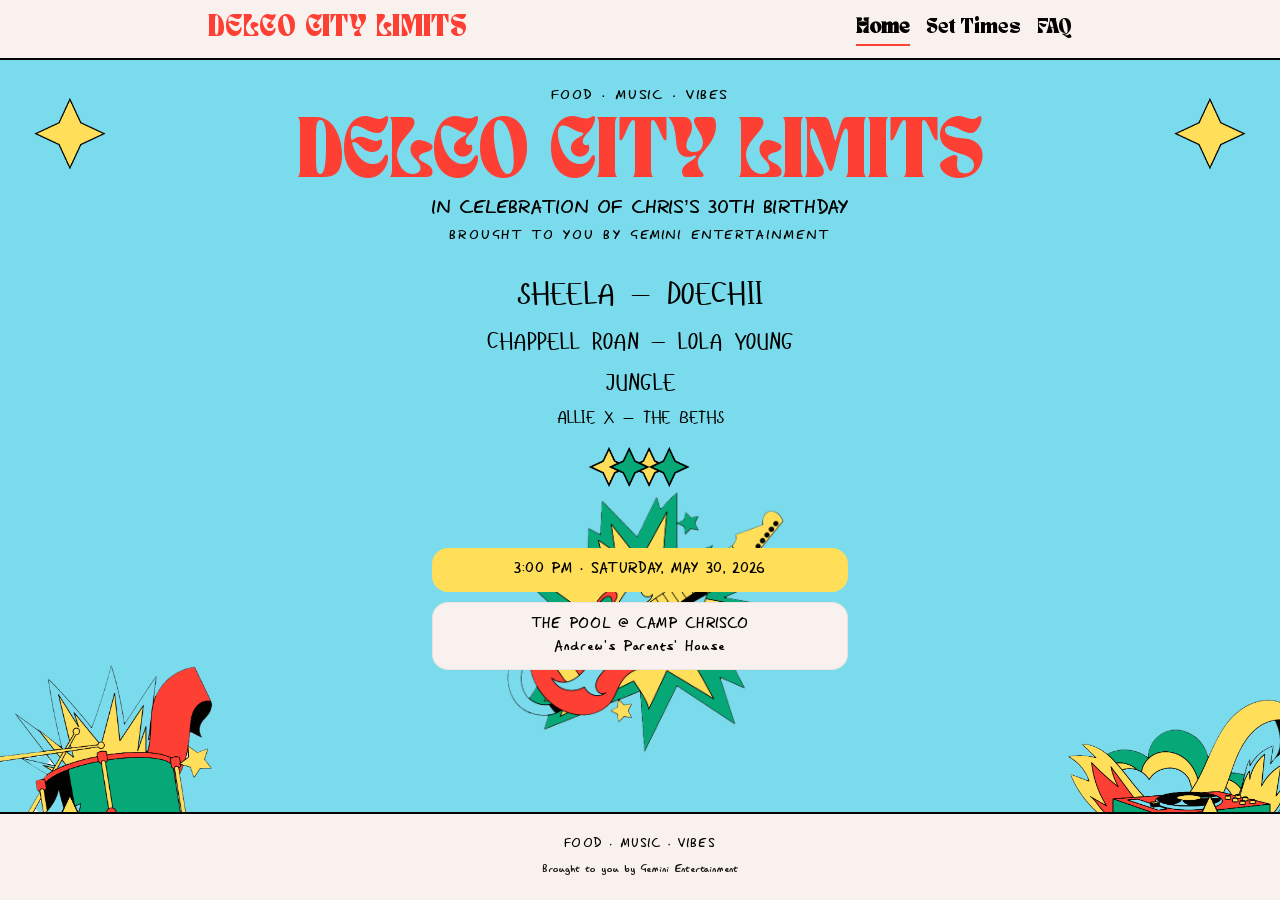
==== index.html @ e0fbc3f2 "create" ====
<!DOCTYPE html>
<html lang="en">
  <head>
    <meta charset="utf-8" />
    <meta name="viewport" content="width=device-width, initial-scale=1" />
    <meta
      name="description"
      content="Delco City Limits — a poolside birthday festival at Camp Chrisco. Saturday, May 30, 2026."
    />
    <title>Delco City Limits</title>
    <link rel="stylesheet" href="css/styles.css" />
  </head>
  <body class="layout-stretch page-home">
    <header class="site-header">
      <div class="site-header__inner">
        <a class="site-logo" href="index.html">DELCO CITY LIMITS</a>
        <nav class="site-nav" aria-label="Main">
          <a href="index.html" aria-current="page">Home</a>
          <a href="set-times.html">Set Times</a>
          <a href="faq.html">FAQ</a>
        </nav>
      </div>
    </header>

    <main class="site-main">
      <p class="hero-sub">Food · Music · Vibes</p>
      <h1 class="hero-title">DELCO CITY LIMITS</h1>
        <p class="home-celebration">
          In celebration of Chris’s 30th birthday
        </p>
      <p class="hero-sub hero-sub--spaced">Brought to you by Gemini Entertainment</p>

      <ul class="lineup-list lineup-list--home">
        <li class="lineup-tier-1">SHEELA — DOECHII</li>
        <li class="lineup-tier-2">CHAPPELL ROAN — LOLA YOUNG</li>
        <li class="lineup-tier-2">JUNGLE</li>
        <li class="lineup-tier-3">ALLIE X — THE BETHS</li>
      </ul>

      <div class="home-stars-rule" role="presentation" aria-hidden="true"></div>

      <div class="logistics-backdrop">
        <div class="banner-stack banner-stack--home">
          <a class="banner banner--yellow banner--rounded" href="set-times.html">3:00 PM · SATURDAY, MAY 30, 2026</a>
          <div class="banner banner--sky banner--rounded">
            THE POOL @ CAMP CHRISCO<br />
            Andrew's Parents' House
          </div>
        </div>
      </div>

      <!-- <p class="first-set-callout">First set starts at 3PM</p> -->

      <!-- <section class="home-blurb">
        <p class="footer-tagline home-afters">Afters: ???</p>
      </section> -->

      <!-- <div class="cta-row">
        <a class="btn" href="set-times.html">Set times</a>
        <a class="btn btn--secondary" href="faq.html">FAQ</a>
      </div> -->
    </main>

    <footer class="site-footer">
      <div class="site-footer__inner">
        <p class="footer-tagline">Food · Music · Vibes</p>
        <p class="footer-credit">Brought to you by Gemini Entertainment</p>
      </div>
    </footer>
  </body>
</html>
---- css/styles.css ----
/* Delco City Limits — festival palette & typography
 * Font files live in /fonts/ — see README for filenames.
 */

@font-face {
  font-family: "TAN Nimbus";
  src:
    url("../fonts/TAN-NIMBUS.woff2") format("woff2"),
    url("../fonts/TAN-NIMBUS.woff") format("woff");
  font-weight: 400;
  font-style: normal;
  font-display: swap;
}

@font-face {
  font-family: Hangyaboly;
  src: url("../fonts/Hangyaboly.ttf") format("truetype");
  font-weight: 400;
  font-style: normal;
  font-display: swap;
}

@font-face {
  font-family: "Lazy Dog";
  src: url("../fonts/lazy_dog.ttf") format("truetype");
  font-weight: 400;
  font-style: normal;
  font-display: swap;
}

:root {
  --color-green: #05a776;
  --color-sky: #7adbec;
  --color-red: #fd3f34;
  --color-yellow: #ffde59;
  --color-cream: #f9f1ed;
  --color-ink: #030200;
  --color-orange: #e85d04;

  --font-display: "TAN Nimbus", "Arial Black", "Helvetica Neue", sans-serif;
  --font-tagline: "TAN Nimbus", "Arial Black", "Helvetica Neue", sans-serif;
  --font-lazy-dog: "Lazy Dog", "Trebuchet MS", sans-serif;
  --font-lineup: Hangyaboly, "Trebuchet MS", sans-serif;
  --font-body: system-ui, -apple-system, "Segoe UI", Roboto, sans-serif;

  --border-banner: 2px solid var(--color-ink);
  --radius-panel: 12px;
  --max-content: 42rem;
}

*,
*::before,
*::after {
  box-sizing: border-box;
}

html {
  scroll-behavior: smooth;
}

body {
  margin: 0;
  min-height: 100vh;
  font-family: var(--font-body);
  font-size: 1.05rem;
  line-height: 1.55;
  color: var(--color-ink);
  background: var(--color-sky);
}

/* Home page: corner stars + bottom art on a fixed layer (z-index 0); text in header/main/footer stays above. */
body.page-home {
  background-color: var(--color-sky);
  position: relative;
}

body.page-home::before {
  content: "";
  position: fixed;
  inset: 0;
  z-index: 0;
  pointer-events: none;
  background-image:
    url("../assets/single_yellow_star.png"),
    url("../assets/single_yellow_star.png"),
    url("../assets/single_yellow_star.png"),
    url("../assets/single_yellow_star.png"),
    url("../assets/drum_pad.png"),
    url("../assets/dj_booth.png");
  background-position:
    left 2% top 5.5rem,
    right 2% top 5.5rem,
    left 2% bottom 3%,
    right 2% bottom 3%,
    left -6% bottom -5%,
    right -7% bottom -4%;
  background-repeat: no-repeat;
  background-size:
    min(15vw, 92px) auto,
    min(15vw, 92px) auto,
    min(15vw, 92px) auto,
    min(15vw, 92px) auto,
    min(40vw, 300px) auto,
    min(40vw, 300px) auto;
}

@media (max-width: 640px) {
  body.page-home::before {
    background-position:
      left 1% top 5rem,
      right 1% top 5rem,
      left 1% bottom 2%,
      right 1% bottom 2%,
      left -14% bottom -10%,
      right -14% bottom -8%;
    background-size:
      min(20vw, 72px) auto,
      min(20vw, 72px) auto,
      min(20vw, 72px) auto,
      min(20vw, 72px) auto,
      min(58vw, 200px) auto,
      min(56vw, 200px) auto;
  }
}

/* Shrunk row of stars between lineup and date/location banners */
.home-stars-rule {
  height: clamp(2rem, 6vw, 3.25rem);
  margin: 0.5rem auto 1.35rem;
  max-width: min(28rem, 88vw);
  background-image: url("../assets/row_of_stars_overlapping.png");
  background-repeat: no-repeat;
  background-position: center center;
  background-size: contain;
  pointer-events: none;
}

body.page-home > .site-main,
body.page-home > .site-footer {
  position: relative;
  z-index: 1;
}

/* Keep the guitar/backdrop art behind neighboring copy if it overflows the block. */
body.page-home .site-main > *:not(.logistics-backdrop) {
  position: relative;
  z-index: 1;
}

body.page-home .site-main > .logistics-backdrop {
  z-index: 0;
}

a {
  color: var(--color-red);
  text-decoration-thickness: 2px;
  text-underline-offset: 3px;
}

a:hover {
  color: var(--color-green);
}

/* --- Layout chrome --- */

.site-header {
  background: var(--color-cream);
  border-bottom: var(--border-banner);
  position: sticky;
  top: 0;
  z-index: 10;
}

.site-header__inner {
  max-width: 56rem;
  margin: 0 auto;
  padding: 0.75rem 1rem;
  display: flex;
  flex-wrap: wrap;
  align-items: center;
  justify-content: space-between;
  gap: 0.75rem;
}

.site-logo {
  font-family: var(--font-display);
  font-size: clamp(1.1rem, 3vw, 1.35rem);
  font-weight: 400;
  letter-spacing: 0.02em;
  color: var(--color-red);
  text-decoration: none;
  line-height: 1.2;
}

.site-logo:hover {
  color: var(--color-green);
}

.site-nav {
  display: flex;
  flex-wrap: wrap;
  gap: 0.35rem 1rem;
  font-family: var(--font-tagline);
  font-size: 0.95rem;
}

.site-nav a {
  color: var(--color-ink);
  text-decoration: none;
  padding: 0.25rem 0;
  border-bottom: 2px solid transparent;
}

.site-nav a:hover {
  border-bottom-color: var(--color-green);
  color: var(--color-ink);
}

.site-nav a[aria-current="page"] {
  border-bottom-color: var(--color-red);
  font-weight: 700;
}

.site-main {
  max-width: 56rem;
  margin: 0 auto;
  padding: 1.5rem 1rem 3rem;
}

.site-footer {
  background: var(--color-cream);
  border-top: var(--border-banner);
  padding: 1.25rem 1rem;
  margin-top: auto;
}

.site-footer__inner {
  max-width: 56rem;
  margin: 0 auto;
  text-align: center;
}

.footer-tagline {
  font-family: var(--font-lazy-dog);
  font-size: 0.85rem;
  letter-spacing: 0.08em;
  text-transform: uppercase;
  margin: 0 0 0.35rem;
  color: var(--color-ink);
}

.footer-credit {
  margin: 0;
  font-family: var(--font-lazy-dog);
  font-size: 0.8rem;
  opacity: 0.9;
}

.home-blurb .footer-tagline.home-afters {
  font-family: var(--font-tagline);
}

/* --- Components --- */

.panel {
  background: var(--color-cream);
  border: var(--border-banner);
  border-radius: var(--radius-panel);
  padding: 1.25rem 1.25rem;
  margin-bottom: 1.25rem;
}

.banner {
  display: block;
  padding: 0.65rem 1rem;
  border: var(--border-banner);
  text-align: center;
  font-family: var(--font-body);
  font-weight: 700;
  letter-spacing: 0.03em;
}

.banner--rounded {
  border: none;
  border-radius: 16px;
}

.banner--yellow {
  background: var(--color-yellow);
  color: var(--color-ink);
}

.banner--sky {
  background: var(--color-sky);
  color: var(--color-ink);
}

a.banner {
  color: inherit;
  text-decoration: none;
  transition: transform 0.12s ease, filter 0.12s ease;
}

a.banner:hover {
  filter: brightness(0.97);
}

a.banner:focus-visible {
  outline: 3px solid var(--color-red);
  outline-offset: 3px;
}

.hero-title {
  font-family: var(--font-display);
  font-size: clamp(2.25rem, 8vw, 3.75rem);
  font-weight: 400;
  line-height: 1.05;
  margin: 0 0 0.5rem;
  color: var(--color-red);
  text-align: center;
}

.hero-sub {
  font-family: var(--font-lazy-dog);
  font-size: clamp(0.75rem, 2vw, 0.95rem);
  letter-spacing: 0.12em;
  text-transform: uppercase;
  text-align: center;
  margin: 0 0 1rem;
  color: var(--color-ink);
}

.section-label {
  font-family: var(--font-tagline);
  font-size: 0.8rem;
  letter-spacing: 0.15em;
  text-transform: uppercase;
  margin: 0 0 0.5rem;
  color: var(--color-ink);
}

.lineup-list {
  list-style: none;
  margin: 0;
  padding: 0;
  font-family: var(--font-lineup);
  font-size: clamp(1rem, 2.5vw, 1.2rem);
  line-height: 1.45;
}

.lineup-list li {
  padding: 0.2rem 0;
  border-bottom: 1px dashed rgba(3, 2, 0, 0.2);
}

.lineup-list li:last-child {
  border-bottom: none;
}

.lineup-list--home {
  text-align: center;
  margin: 0 auto 0;
  max-width: 38rem;
}

/* Guitar sits behind date/location banners (banners keep their own solid fills). */
.logistics-backdrop {
  position: relative;
  max-width: 28rem;
  margin-left: auto;
  margin-right: auto;
  padding: clamp(1.25rem, 4vw, 2rem) clamp(0.5rem, 3vw, 1rem);
}

.logistics-backdrop::before {
  content: "";
  position: absolute;
  inset: 0;
  z-index: 0;
  background: url("../assets/guitar.png") center center / contain no-repeat;
  opacity: 1;
  transform: scale(1.25);
  transform-origin: center center;
  pointer-events: none;
}

.logistics-backdrop .banner-stack--home {
  position: relative;
  z-index: 1;
}

.lineup-list--home li {
  border-bottom: none;
  padding: 0.2rem 0;
}

.lineup-tier-1 {
  font-size: clamp(1.45rem, 5vw, 2rem);
}

.lineup-tier-2 {
  font-size: clamp(1.1rem, 3.6vw, 1.48rem);
}

.lineup-tier-3 {
  font-size: clamp(0.88rem, 2.6vw, 1.12rem);
}

.banner-stack--home {
  max-width: 28rem;
  margin-left: auto;
  margin-right: auto;
}

.banner-stack--home .banner {
  border: none;
  border-radius: 16px;
  font-family: var(--font-lazy-dog);
  font-weight: 400;
  font-size: clamp(0.85rem, 2.2vw, 1rem);
  letter-spacing: 0.04em;
  line-height: 1.45;
  text-rendering: optimizeLegibility;
  -webkit-font-smoothing: antialiased;
}

.banner-stack--home .banner--sky {
  background: var(--color-cream);
  box-shadow: inset 0 0 0 1px rgba(3, 2, 0, 0.06);
}

.banner-stack--home .banner-map-link {
  color: inherit;
}

.banner-stack--home .banner-map-link:hover {
  color: inherit;
}

.banner-stack--home .banner-map-link:focus-visible {
  outline: 3px solid var(--color-red);
  outline-offset: 3px;
}

.home-blurb {
  text-align: center;
  max-width: var(--max-content);
  margin: 0 auto 0.5rem;
}

.home-blurb__text {
  margin: 0 0 0.75rem;
}

.home-afters {
  margin: 0;
  letter-spacing: 0.12em;
}

.cta-row {
  display: flex;
  flex-wrap: wrap;
  gap: 0.75rem;
  justify-content: center;
  margin-top: 1.25rem;
}

.btn {
  display: inline-block;
  padding: 0.55rem 1.1rem;
  border: var(--border-banner);
  font-family: var(--font-tagline);
  font-size: 0.95rem;
  text-decoration: none;
  color: var(--color-ink);
  background: var(--color-yellow);
  transition: transform 0.12s ease, background 0.12s ease;
}

.btn:hover {
  background: var(--color-green);
  color: var(--color-cream);
  transform: translateY(-1px);
}

.btn--secondary {
  background: var(--color-sky);
}

.page-title {
  font-family: var(--font-display);
  font-size: clamp(1.75rem, 5vw, 2.5rem);
  color: var(--color-red);
  margin: 0 0 0.75rem;
  line-height: 1.1;
}

.lede {
  font-family: var(--font-lineup);
  margin: 0 0 1.25rem;
  max-width: var(--max-content);
}

.disclaimer {
  font-family: var(--font-lazy-dog);
  font-size: 1.25rem;
  opacity: 0.95;
  text-align: center;
  margin: 1rem 0 0;
  padding: 0.75rem;
  border-left: 4px solid var(--color-green);
  background: rgba(249, 241, 237, 0.7);
}

/* Set times */
.schedule {
  border-collapse: collapse;
  width: 100%;
  font-family: var(--font-lineup);
  font-size: 1.05rem;
  line-height: 1.35;
  margin: 0;
}

.schedule th,
.schedule td {
  padding: 0.65rem 0.75rem;
  text-align: left;
  border-bottom: 1px solid rgba(3, 2, 0, 0.15);
}

.schedule th {
  font-size: 1.25rem;
  letter-spacing: 0.1em;
  text-transform: uppercase;
  background: rgba(255, 222, 89, 0.35);
  color: var(--color-ink);
}

.schedule .recording {
  color: rgba(3, 2, 0, 0.88);
}

.schedule tbody tr:hover {
  background: rgba(249, 241, 237, 0.5);
}

@media (max-width: 520px) {
  .schedule thead {
    display: none;
  }

  .schedule tr {
    display: block;
    margin-bottom: 1rem;
    border: var(--border-banner);
    border-radius: 8px;
    overflow: hidden;
    background: var(--color-cream);
  }

  .schedule td {
    display: block;
    border: none;
    padding: 0.5rem 0.75rem;
  }

  .schedule td::before {
    content: attr(data-label);
    display: block;
    font-family: var(--font-lineup);
    font-size: 0.7rem;
    letter-spacing: 0.08em;
    text-transform: uppercase;
    opacity: 0.85;
    margin-bottom: 0.2rem;
  }
}

/* FAQ */
.faq-item {
  margin-bottom: 1.25rem;
  padding-bottom: 1.25rem;
  border-bottom: 1px dashed rgba(3, 2, 0, 0.2);
}

.faq-item:last-child {
  border-bottom: none;
  margin-bottom: 0;
  padding-bottom: 0;
}

.faq-item h2 {
  font-family: var(--font-display);
  font-size: 1.15rem;
  margin: 0 0 0.5rem;
  color: var(--color-ink);
}

.faq-item p {
  font-family: var(--font-lineup);
  margin: 0 0 0.5rem;
}

.faq-item p:last-child {
  margin-bottom: 0;
}

.deco-burst {
  color: var(--color-green);
  font-size: 1.2rem;
  letter-spacing: 0.2em;
}

.banner-stack {
  display: flex;
  flex-direction: column;
  gap: 0.65rem;
  margin-bottom: 1.5rem;
}

.hero-sub--spaced {
  margin-bottom: 1.25rem;
}

.home-celebration-box {
  margin: 0 auto 0.65rem;
  max-width: 36rem;
  padding: 1rem 1.35rem;
  border-radius: 16px;
  background: var(--color-orange);
}

/* .hero-sub {
  font-family: var(--font-lazy-dog);
  font-size: clamp(0.75rem, 2vw, 0.95rem);
  letter-spacing: 0.12em;
  text-transform: uppercase;
  text-align: center;
  margin: 0 0 1rem;
  color: var(--color-ink);
} */

.home-celebration {
  font-family: var(--font-lazy-dog);
  font-size: clamp(1rem, 2.8vw, 1.35rem);
  line-height: 1.4;
  text-align: center;
  text-transform: uppercase;
  margin: 0;
  color: var(--color-ink);
}

.first-set-callout {
  margin: 0.85rem auto 1.1rem;
  max-width: 28rem;
  text-align: center;
  font-family: var(--font-tagline);
  font-size: clamp(0.8rem, 2vw, 0.95rem);
  font-weight: 700;
  letter-spacing: 0.08em;
  text-transform: uppercase;
  color: var(--color-ink);
}

.mt-section {
  margin-top: 1.5rem;
}

.afters-line {
  margin-top: 1rem;
  margin-bottom: 0;
}

.panel--flush {
  padding: 0;
  overflow: hidden;
}

body.layout-stretch {
  display: flex;
  flex-direction: column;
}

body.layout-stretch .site-main {
  flex: 1;
}
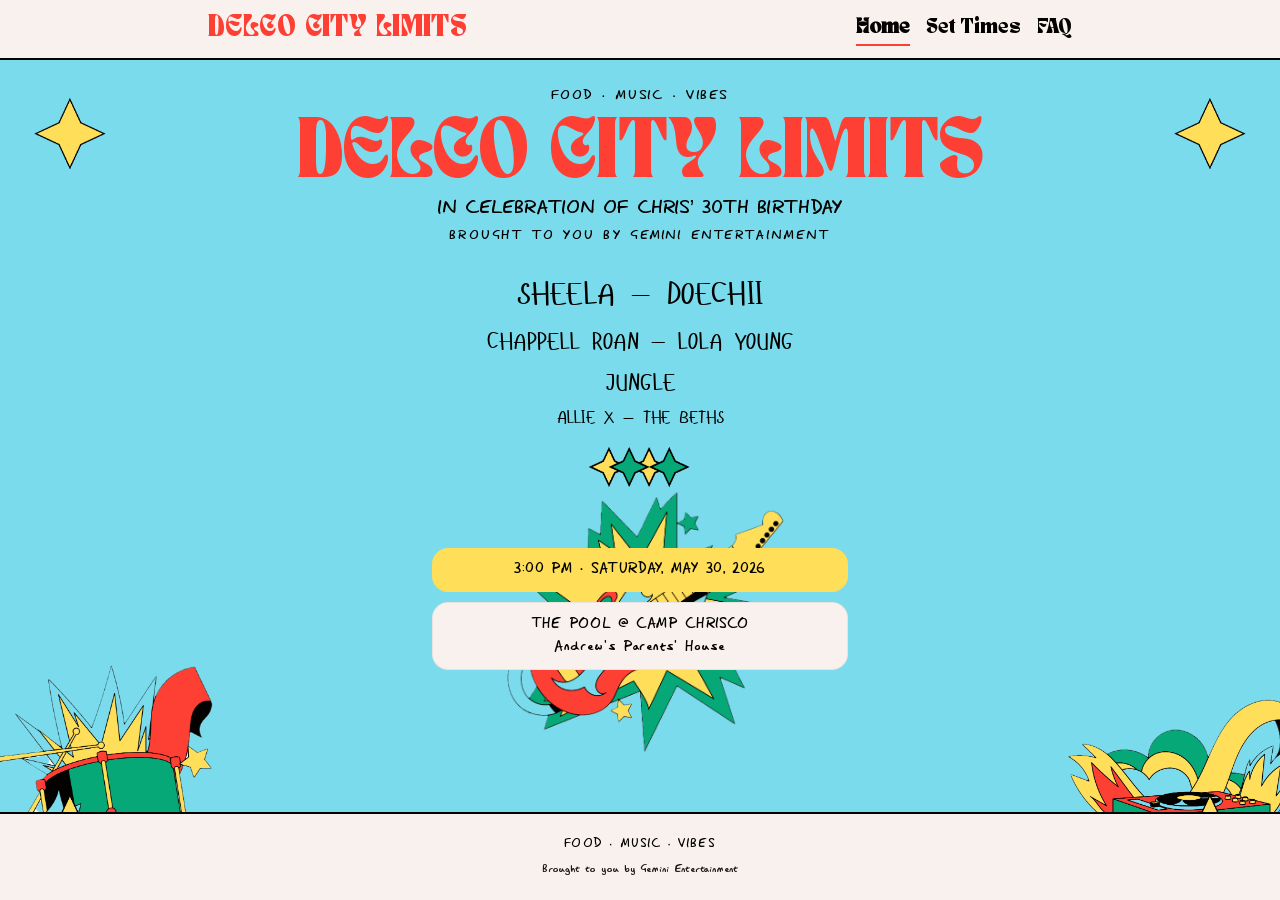
==== commit a9e1d0ac: "deplural" ====
--- a/index.html
+++ b/index.html
@@ -26,7 +26,7 @@
       <p class="hero-sub">Food · Music · Vibes</p>
       <h1 class="hero-title">DELCO CITY LIMITS</h1>
         <p class="home-celebration">
-          In celebration of Chris’s 30th birthday
+          In celebration of Chris’ 30th birthday
         </p>
       <p class="hero-sub hero-sub--spaced">Brought to you by Gemini Entertainment</p>
 
